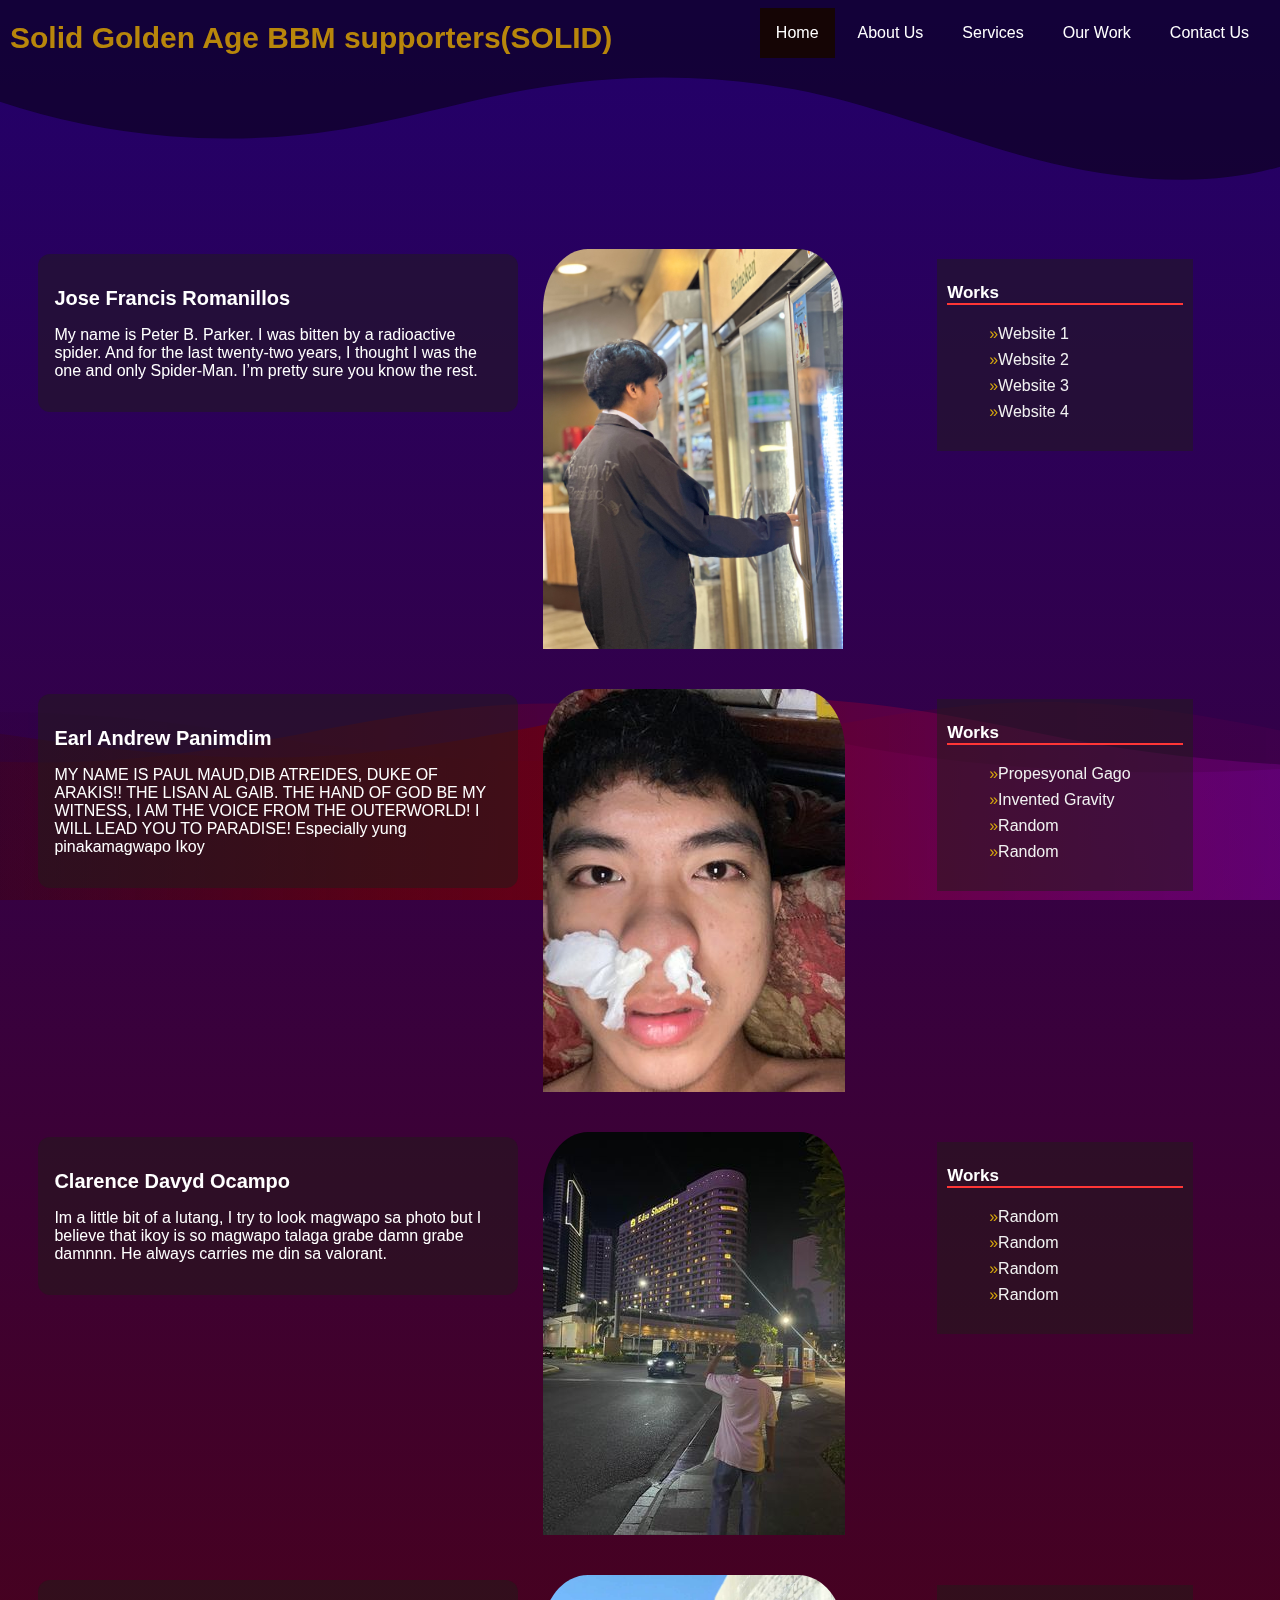
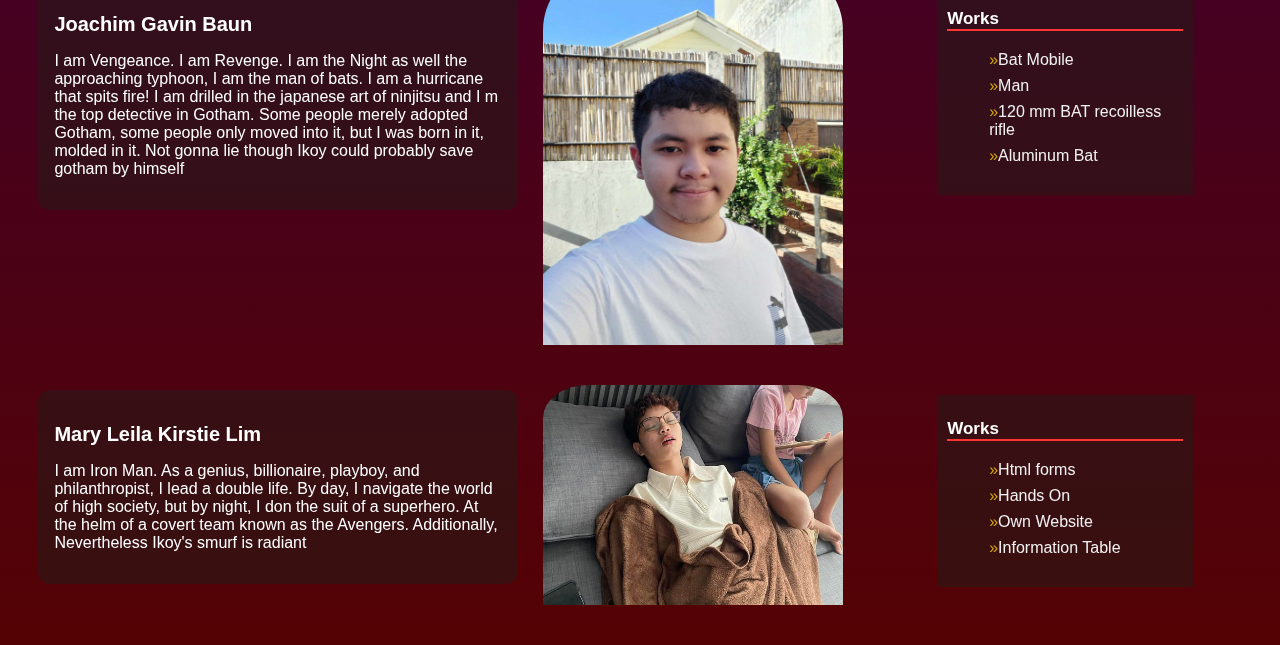
==== index.html @ 6dc8c23c "first commit" ====
<!DOCTYPE html>
<html lang="en">
<head>
    <link rel="stylesheet" href="style.css">
    <meta charset="UTF-8">
    <meta name="viewport" content="width=device-width, initial-scale=1.0">
    <title>Document</title>
</head>
<body>
    <!--Wrapper-->
    <div id="wrapper">
        <!--Start Body-->
        <div id="body">
            <!--Navbar-->
            <section id="nav">
                <h1>Solid Golden Age BBM supporters(SOLID)</h1>
                    <img src="#" alt="">  
                    <ul id="topnav">
                        <li><a class="active">Home</a></li>
                        <li><a href="AboutUs.html" class="">About Us</a></li>
                        <li><a href="#" class="">Services</a></li>
                        <li><a href="#" class="">Our Work</a></li>
                        <li><a href="Contact.html">Contact Us</a></li>
                    </ul> 
            </section>
            <!--SVG Wave LETS GOOO-->
            <div class="wave">
                <svg data-name="Layer 1" xmlns="http://www.w3.org/2000/svg" viewBox="0 0 1200 120" preserveAspectRatio="none">
                    <path d="M321.39,56.44c58-10.79,114.16-30.13,172-41.86,82.39-16.72,168.19-17.73,250.45-.39C823.78,31,906.67,72,985.66,92.83c70.05,18.48,146.53,26.09,214.34,3V0H0V27.35A600.21,600.21,0,0,0,321.39,56.44Z" class="shape-fill"></path>
                </svg>
            </div>
            <!--Main Content-->
            <div id="maincontent">
                <!--Person 1-->
                <div class="parts">
                    <div class="text">
                        <h2>Jose Francis Romanillos</h2>
                        <p> My name is Peter B. Parker. I was bitten by a radioactive spider. And for the last twenty-two years, I thought I was the one and only Spider-Man. I’m pretty sure you know the rest. </p>
                    </div>
                    <div class="imagebackdrop">
                        <a href="https://www.urbandictionary.com/define.php?term=Francis" target="_blank"><img src="image/IMG_4352.jpg" alt="" class="download1"></a>
                        <div class="overlay">Jose Francis M. Romanillos</div>
                    </div>
                    <div class="sidebar-right">
                        <div class="sidebar-list">
                            <h2>Works</h2>
                            <ul class="lists">
                                <li><a href="https://www.youtube.com/watch?v=yoS74R-qKIY&ab_channel=NowCentric" target="_blank">Website 1 </a></li>
                                <li><a href="https://www.youtube.com/watch?v=yoS74R-qKIY&ab_channel=NowCentric" target="_blank">Website 2</a></li>
                                <li><a href="https://www.youtube.com/watch?v=yoS74R-qKIY&ab_channel=NowCentric" target="_blank">Website 3</a></li>
                                <li><a href="https://www.youtube.com/watch?v=yoS74R-qKIY&ab_channel=NowCentric" target="_blank">Website 4</a></li>
                            </ul>
                        </div>
                    </div>
                </div>
                <!--Person 2-->
                <div class="parts">
                    <div class="text">
                        <h2>Earl Andrew Panimdim</h2>
                        <p> MY NAME IS PAUL MAUD,DIB ATREIDES, DUKE OF ARAKIS!! THE LISAN AL GAIB. THE HAND OF GOD BE MY WITNESS, I AM THE VOICE FROM THE OUTERWORLD! I WILL LEAD YOU TO PARADISE! Especially yung pinakamagwapo Ikoy</p>
                    </div>
                    <div class="imagebackdrop">
                        <a href="https://www.urbandictionary.com/define.php?term=andrew" target="_blank"><img src="image/Andrew.jpg" alt="" class="download"></a>
                        <div class="overlay">Ikoy Fan 1</div>
                    </div>
                    <div class="sidebar-right">
                        <div class="sidebar-list">
                            <h2>Works</h2>
                            <ul class="lists">
                                <li><a href="https://www.google.com/url?sa=t&rct=j&q=&esrc=s&source=web&cd=&cad=rja&uact=8&ved=2ahUKEwjhjPGt_feFAxXyUGwGHQqIAHwQtwJ6BAgQEAI&url=https%3A%2F%2Fwww.youtube.com%2Fwatch%3Fv%3DQvksfUVKRHE&usg=AOvVaw0j2cR_qpwaIp2Z7xl_Vypz&opi=89978449" target="_blank">Propesyonal Gago</a></li>
                                <li><a href="https://www.bbc.co.uk/teach/isaac-newton-the-man-who-discovered-gravity/zh8792p#:~:text=Isaac%20Newton%20changed%20the%20way,able%20to%20understand%20God's%20creation." target="_blank">Invented Gravity</a></li>
                                <li><a href="#">Random</a></li>
                                <li><a href="#">Random</a></li>
                            </ul>
                        </div>
                    </div>
                </div>
                <!--Person 3-->
                <div class="parts">
                    <div class="text">
                        <h2>Clarence Davyd Ocampo</h2>
                        <p>Im a little bit of a lutang, I try to look magwapo sa photo but I believe that ikoy is so magwapo talaga grabe damn grabe damnnn. He always carries me din sa valorant.</p>
                    </div>
                    <div class="imagebackdrop">
                        <a href="https://www.urbandictionary.com/define.php?term=Clarence" target="_blank"><img src="image/Clarence.jpg" alt="" class="download"></a>
                        <div class="overlay">Ikoy Fan 2</div>
                    </div>
                    <div class="sidebar-right">
                        <div class="sidebar-list">
                            <h2>Works</h2>
                            <ul class="lists">
                                <li><a href="#">Random</a></li>
                                <li><a href="#">Random</a></li>
                                <li><a href="#">Random</a></li>
                                <li><a href="#">Random</a></li>
                            </ul>
                        </div>
                    </div>
                </div>
                <!--Person 4-->
                <div class="parts">
                    <div class="text">
                        <h2>Joachim Gavin Baun</h2>
                        <p>I am Vengeance. <a href="https://en.wikipedia.org/wiki/HMS_Revenge_(06)" target="_blank">I am Revenge</a>. I am the Night as well the approaching typhoon, I am the man of bats. I am a hurricane that spits fire! I am drilled in the japanese art of ninjitsu and I m the top detective in Gotham. Some people merely adopted Gotham, some people only moved into it, but I was born in it, molded in it. Not gonna lie though Ikoy could probably save gotham by himself</p>
                    </div>
                    <div class="imagebackdrop">
                        <a href="https://www.urbandictionary.com/define.php?term=Joachim" target="_blank"><img src="image/Joachim.jpg" alt="" id="download4"></a>
                        <div class="overlay">Ikoy fan 3</div>
                    </div>
                    <div class="sidebar-right">
                        <div class="sidebar-list">
                            <h2>Works</h2>
                            <ul class="lists">
                                <li><a href="https://en.wikipedia.org/wiki/Batmobile" target="_blank">Bat Mobile</a></li>
                                <li><a href="https://www.reddit.com/r/BatmanArkham/comments/1bm6lzw/just_played_the_arkham_games_for_the_first_time/" target="_blank">Man</a></li>
                                <li><a href="https://en.wikipedia.org/wiki/120_mm_BAT_recoilless_rifle" target="_blank">120 mm BAT recoilless rifle</a></li>
                                <li><a href="https://en.wikipedia.org/wiki/Aluminum_bat" target="_blank">Aluminum Bat</a></li>
                            </ul>
                        </div>
                    </div>
                </div>
                <!--Person 5-->
                <div class="parts">
                    <div class="text">
                        <h2>Mary Leila Kirstie Lim</h2>
                        <p>I am Iron Man. As a genius, billionaire, playboy, and philanthropist, I lead a double life. By day, I navigate the world of high society, but by night, I don the suit of a superhero. At the helm of a covert team known as the Avengers. Additionally, Nevertheless Ikoy's smurf is radiant </p>
                    </div>
                    <div class="imagebackdrop">
                        <a href="https://www.urbandictionary.com/define.php?term=Lei" target="_blank"><img src="image/Lei.jpg" alt="" id="download5"></a>
                        <div class="overlay">Ikoy fan 4</div>
                    </div>
                    <div class="sidebar-right">
                        <div class="sidebar-list">
                            <h2>Works</h2>
                            <ul class="lists">
                                <li><a href="https://github.com/azvrack/schoolworks/commit/38e689fd13f128460b65f79fcd11cf441622a3ab" target="_blank">Html forms</a></li>
                                <li><a href="https://github.com/azvrack/schoolworks/tree/main/Hands%20on%20%233/Lim%2C%20Mary%20Leila%20Kirstie%20E" target="_blank">Hands On</a></li>
                                <li><a href="https://github.com/azvrack/schoolworks/tree/main/My%20Own%20Website" target="_blank">Own Website</a></li>
                                <li><a href="https://github.com/azvrack/schoolworks/tree/main/Student%20Information%20Table" target="_blank">Information Table</a></li>
                            </ul>
                        </div>
                    </div>
                </div>
            </div>
        </div>
        <!--Fixed Wave at the bottom of the screen-->
        <svg version="1.1" xmlns="http://www.w3.org/2000/svg" xmlns:xlink="http://www.w3.org/1999/xlink" x="0px" y="0px" width="100%" height="100%" viewBox="0 0 1600 900" preserveAspectRatio="xMidYMax slice" id="wave-bottom">
            <defs>
                <linearGradient id="bg">
                    <stop offset="0%" style="stop-color:rgba(0, 8, 36, 0.06)"></stop>
                    <stop offset="50%" style="stop-color:rgba(123, 0, 0, 0.6)"></stop>
                    <stop offset="100%" style="stop-color:rgba(140, 0, 255, 0.2)"></stop>
                </linearGradient>
            <path id="wave" fill="url(#bg)" d="M-363.852,502.589c0,0,236.988-41.997,505.475,0
            s371.981,38.998,575.971,0s293.985-39.278,505.474,5.859s493.475,48.368,716.963-4.995v560.106H-363.852V502.589z" />
            </defs>
            <g>
                <use xlink:href='#wave' opacity=".3">
                <animateTransform
                attributeName="transform"
                attributeType="XML"
                type="translate"
                dur="10s"
                calcMode="spline"
                values="270 230; -334 180; 270 230"
                keyTimes="0; .5; 1"
                keySplines="0.42, 0, 0.58, 1.0;0.42, 0, 0.58, 1.0"
                repeatCount="indefinite" />
                </use>
                <use xlink:href='#wave' opacity=".6">
                    <animateTransform
                    attributeName="transform"
                    attributeType="XML"
                    type="translate"
                    dur="8s"
                    calcMode="spline"
                    values="-270 230;243 220;-270 230"
                    keyTimes="0; .6; 1"
                    keySplines="0.42, 0, 0.58, 1.0;0.42, 0, 0.58, 1.0"
                    repeatCount="indefinite" />
                </use>
                <use xlink:href='#wave' opacty=".9">
                    <animateTransform
                    attributeName="transform"
                    attributeType="XML"
                    type="translate"
                    dur="6s"
                    calcMode="spline"
                    values="0 230;-140 200;0 230"
                    keyTimes="0; .4; 1"
                    keySplines="0.42, 0, 0.58, 1.0;0.42, 0, 0.58, 1.0"
                    repeatCount="indefinite" />
                </use>
            </g>
        </svg>
    </div>
</body>
</html>
---- style.css ----
body {
    margin: 0px;
    padding: 0px;
    background-image: linear-gradient(rgb(34, 0, 107), rgb(84, 2, 4));
    background-repeat: no-repeat;
    background-size: cover; 
    color: white;
    font-family: 'Segoe UI', Tahoma, Geneva, Verdana, sans-serif;
}

#nav {
    position: relative;
    display: flex;
    flex-direction: column;
    align-items: flex-end;
    background-color: rgba(4, 2, 8, 0.5);
    width: 100%;
}

#nav h1 {
    position: absolute;
    align-self: flex-start;
    margin-left: 10px;
    bottom: 1px;
    font-family: 'Trebuchet MS', 'Lucida Sans Unicode', 'Lucida Grande', 'Lucida Sans', Arial, sans-serif;
    font-size: 30px;
    color: darkgoldenrod;
}

#topnav {
    height: 60px;
}

ul#topnav {
    list-style: none;
    margin: 0;
    padding: 8px;
    display: table;
}


ul#topnav li{
    display: table-cell;
}

ul#topnav li a {
    display: block;
    color: white;
    text-align: right;
    padding: 16px;
    text-decoration: none;
    margin-right: 7px;
}

ul#topnav li a.active,
ul#topnav li a.active:hover {
    background: #150505;
    color: white;
}
ul#topnav li a:hover {
    background: #150505;
    color: white;
}

.wave {
    position: relative;
    top: 0;
    left: 0;
    width: 100%;
    overflow: hidden;
    line-height: 0;
}

.wave svg {
    position: relative;
    display: block;
    width: calc(100% + 1.3px);
    height: 113px;
}

.wave .shape-fill {
    fill: rgba(4, 2, 8);
    opacity: 0.5;
}

.sidebar-right {
    position: relative;
    float: right;
    width: 20%;
    height: 100%;
    margin-right: 6%;
    padding: 10px;
}

.sidebar-list {
    background-color: rgba(31, 28, 24, 0.5);   
    padding: 10px;
    height: 20%;
}

.sidebar-list h2 {
    font-size: 17px;
    border-bottom: 2px solid rgb(255, 54, 54);
}

.sidebar-list ul {
    list-style-type: none;
}

.sidebar-list ul li a {
    background-color: inherit;
    color: #f1f1f1;
    text-decoration: none;
    padding: 4px 2px;
    display: block;
}

.sidebar-list ul li a:hover {
    background: #150505;
}


.sidebar-list ul li a::before {
    content: "\00BB";
    color: rgb(212, 166, 13);
}

#maincontent {
    margin-top: 60px;
}

.text {
    float: left;
    text-align: left;
    width: 35%;
    height: 30%;
    margin-left: 3%;
    margin-top: 5px;
    background: rgba(31, 28, 24, 0.5);
    padding: 16px;
    border-radius: 12px;
    margin-bottom: 20px;
}

.text h2 {
  font-size: 20px;
}

.download1 {
    width: 300px;
    display: block;
    height: 400px;
    margin-bottom: 20px;
    border-radius: 15% 15% 0 0;
}

.download {
    width: auto;
    display: block;
    height: auto;
    margin-bottom: 20px;
    border-radius: 15% 15% 0 0;
}

#download4 {
    width: 300px;
    display: block;
    height: 370px;
    margin-bottom: 20px;
    border-radius: 15% 15% 0 0;
}

#download5 {
    width: 300px;
    display: block;
    height: 220px;
    margin-bottom: 20px;
    border-radius: 15% 15% 0 0;
}

.imagebackdrop { 
    position: relative;
    float: left;
    text-align: left;
    width: auto;
    margin-left: 25px;
    height: 50%;
    margin-bottom: 20px;
}

.overlay {
    position: absolute; 
    bottom: 0; 
    background: rgb(0, 0, 0);
    background: rgba(0, 0, 0, 0.5); 
    color: #f1f1f1; 
    width: 87%;
    transition: .5s ease;
    opacity:0;
    color: white;
    font-size: 15px;
    padding: 20px;
    text-align: left;
    margin-bottom: 20px;
}

.imagebackdrop:hover .overlay {
    opacity: 1;
}

a {
    text-decoration: none;
    color: inherit;
}

#wave-bottom {
    position: fixed;
    bottom: 0;
    width: 100%;
    height: 100%;
    width: 100%;
    height: 100%;
    box-sizing: border-box;
    display: block;
    z-index: -2;
}
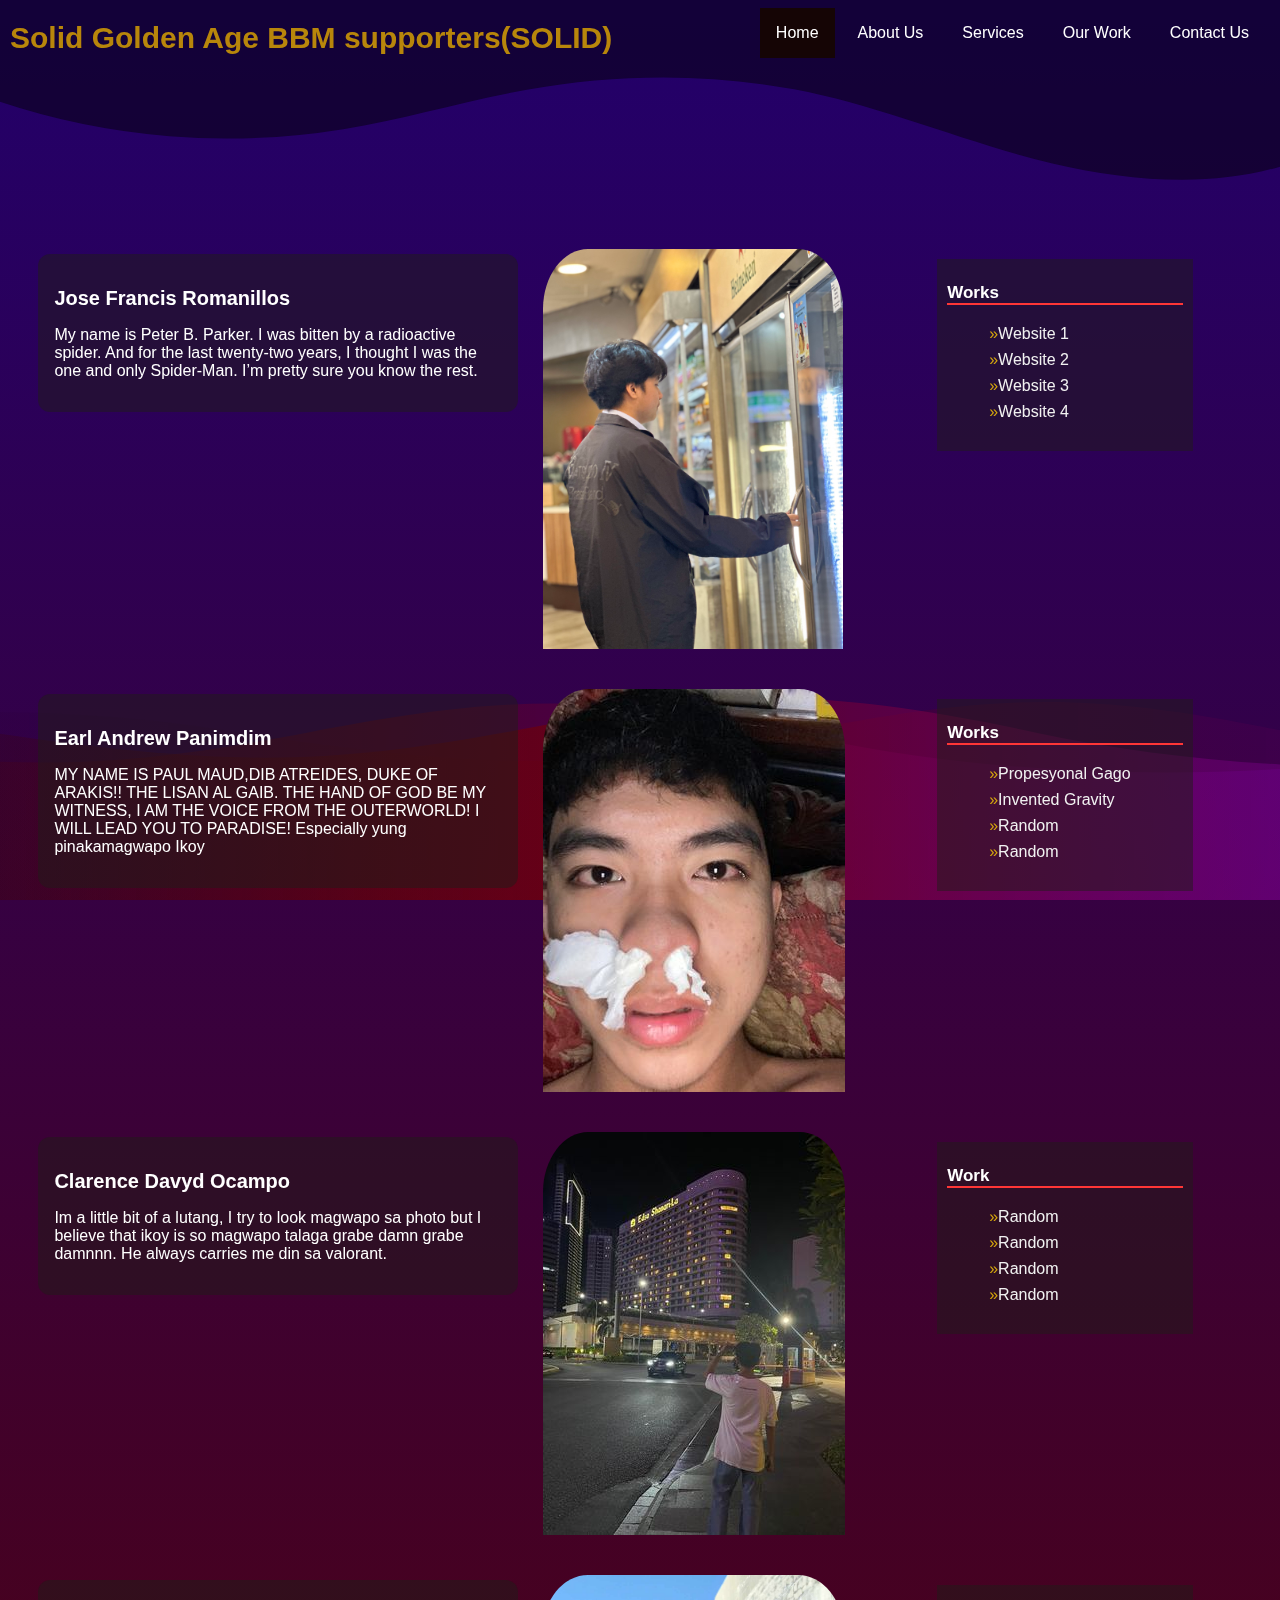
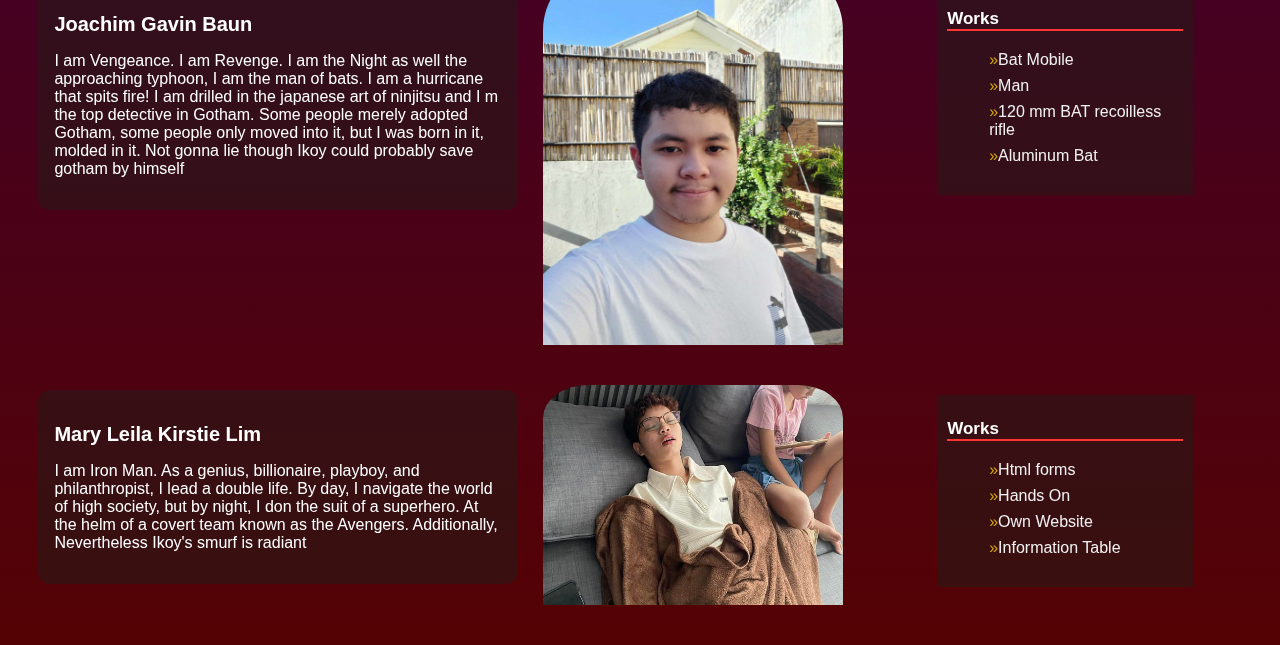
==== commit ea640613: "fixing git" ====
--- a/index.html
+++ b/index.html
@@ -87,7 +87,7 @@
                     </div>
                     <div class="sidebar-right">
                         <div class="sidebar-list">
-                            <h2>Works</h2>
+                            <h2>Work</h2>
                             <ul class="lists">
                                 <li><a href="#">Random</a></li>
                                 <li><a href="#">Random</a></li>
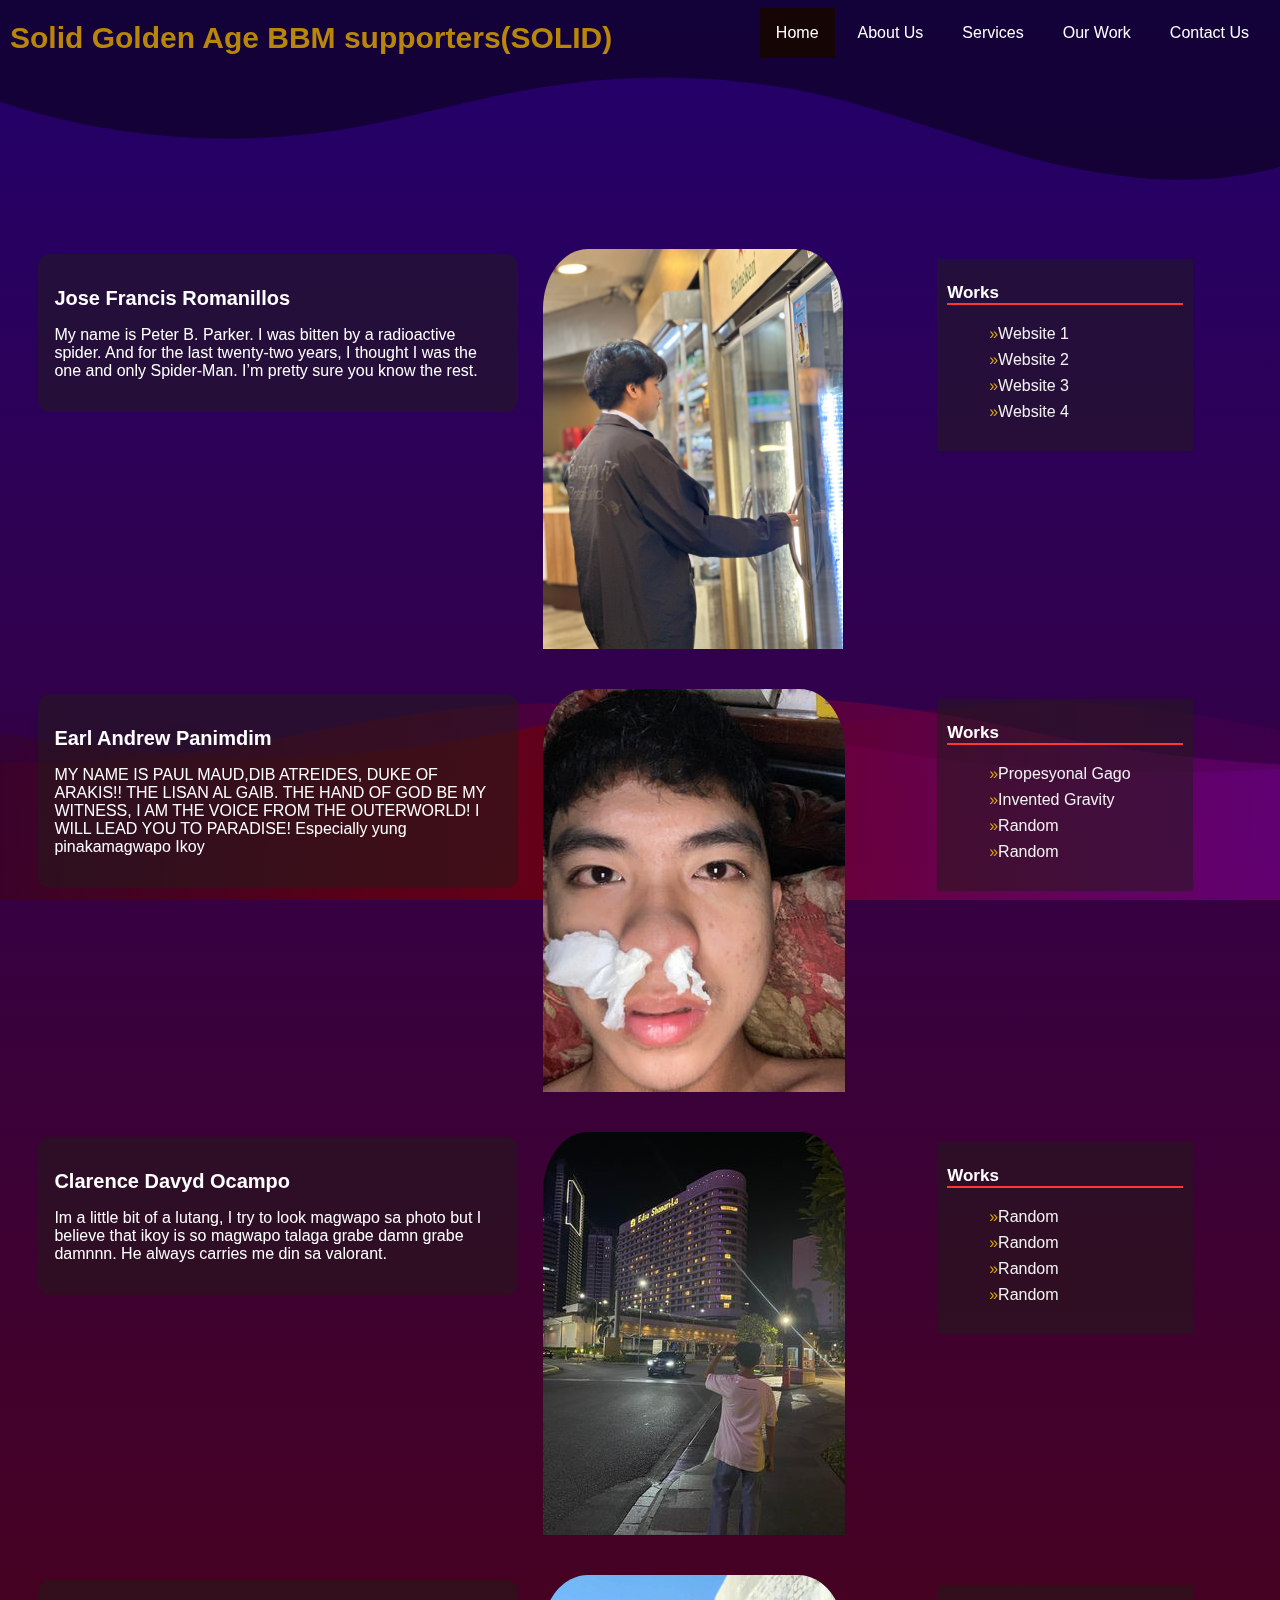
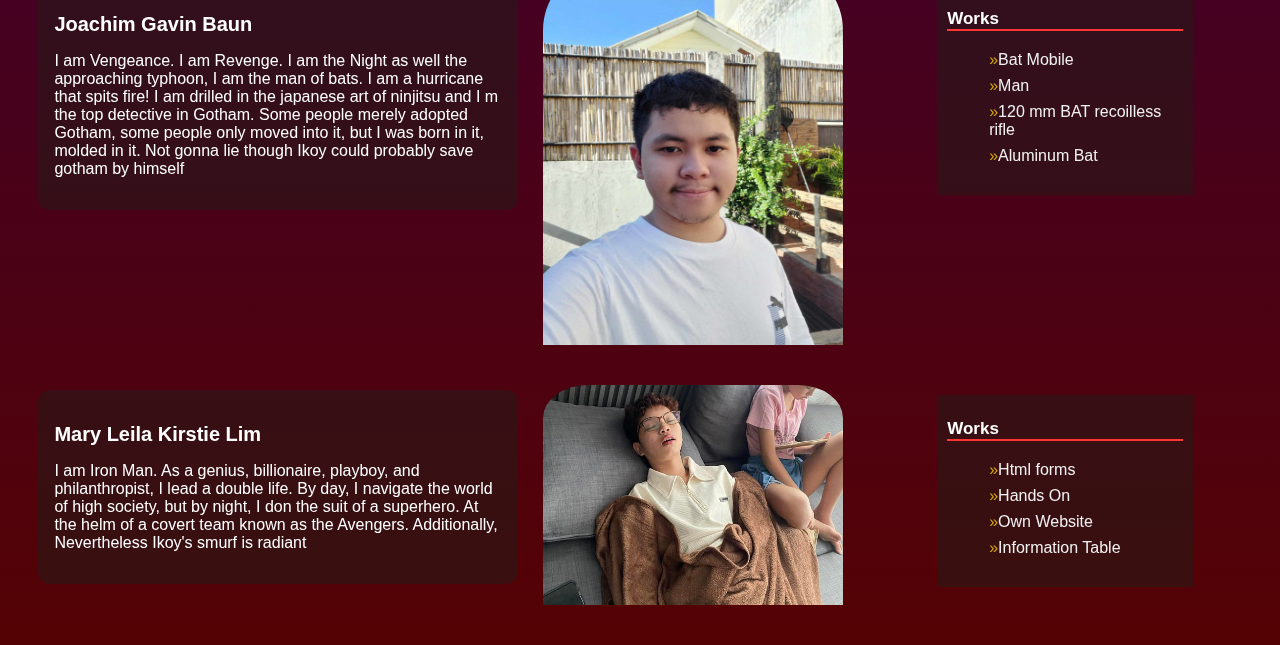
==== commit 35db191f: "fixxxxxx" ====
--- a/index.html
+++ b/index.html
@@ -87,7 +87,7 @@
                     </div>
                     <div class="sidebar-right">
                         <div class="sidebar-list">
-                            <h2>Work</h2>
+                            <h2>Works</h2>
                             <ul class="lists">
                                 <li><a href="#">Random</a></li>
                                 <li><a href="#">Random</a></li>
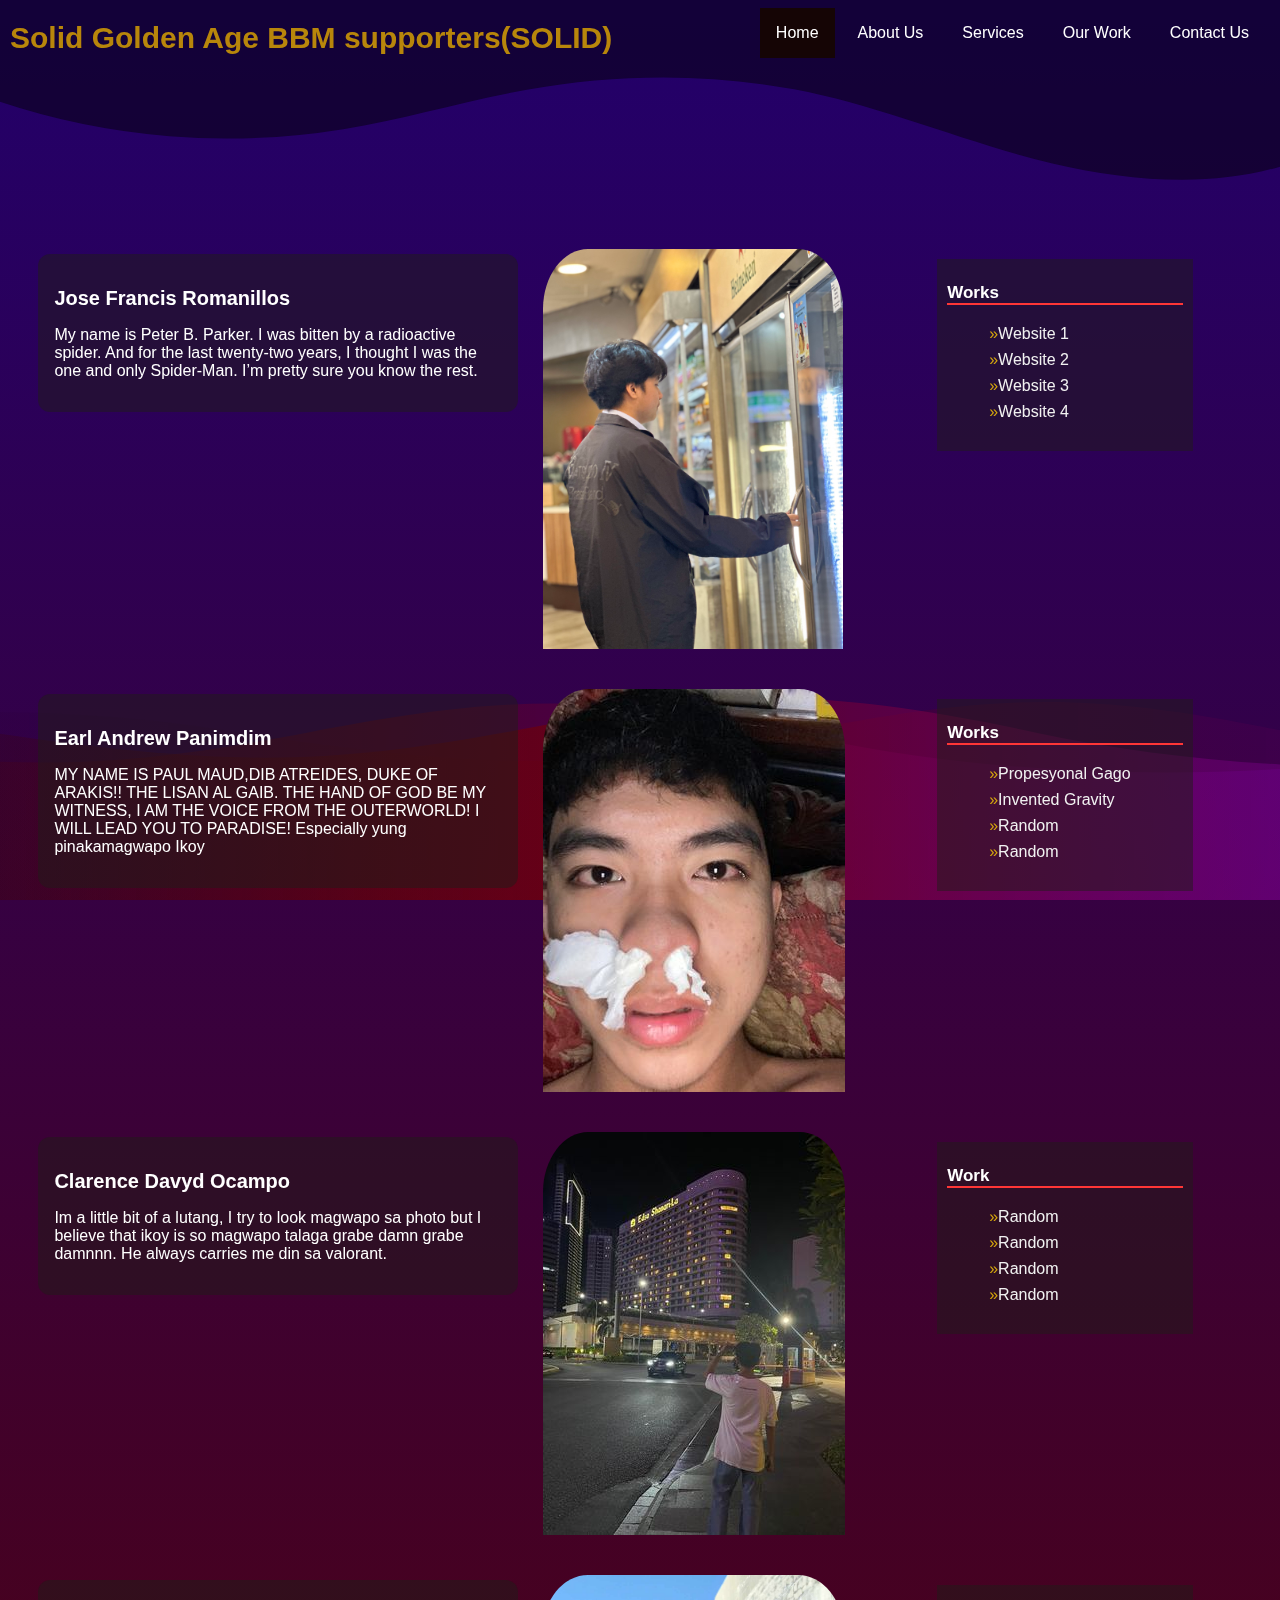
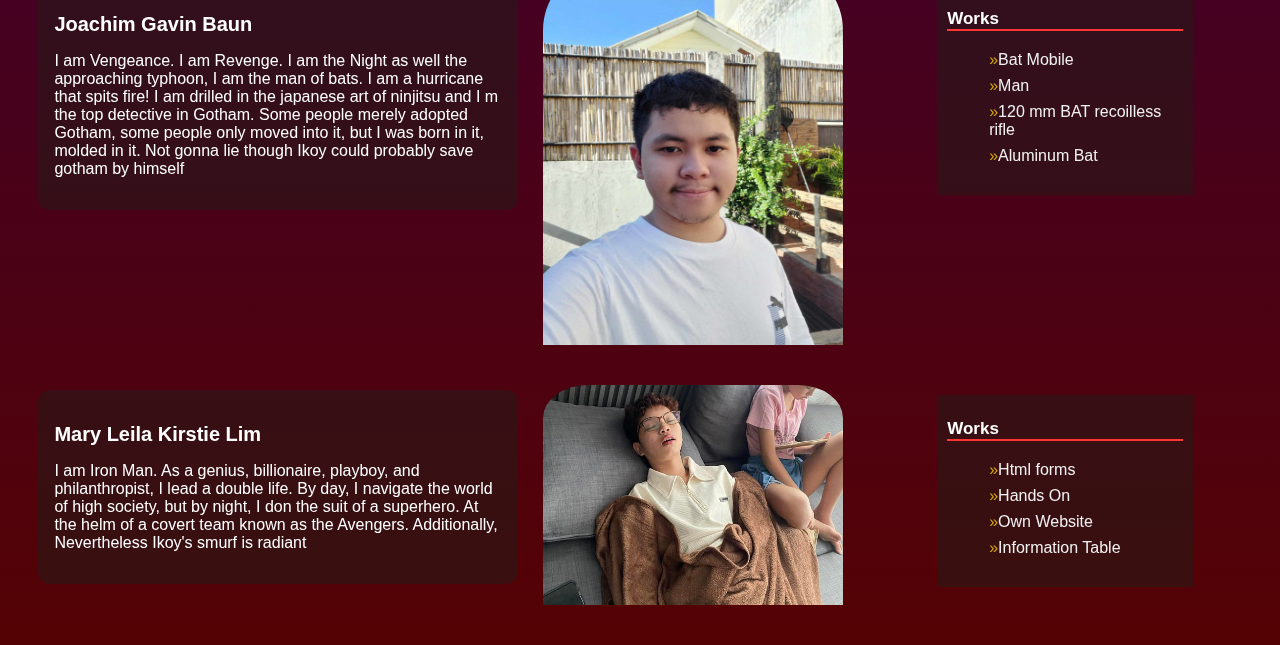
==== commit d2d98263: "this is it" ====
--- a/index.html
+++ b/index.html
@@ -87,7 +87,7 @@
                     </div>
                     <div class="sidebar-right">
                         <div class="sidebar-list">
-                            <h2>Works</h2>
+                            <h2>Work</h2>
                             <ul class="lists">
                                 <li><a href="#">Random</a></li>
                                 <li><a href="#">Random</a></li>
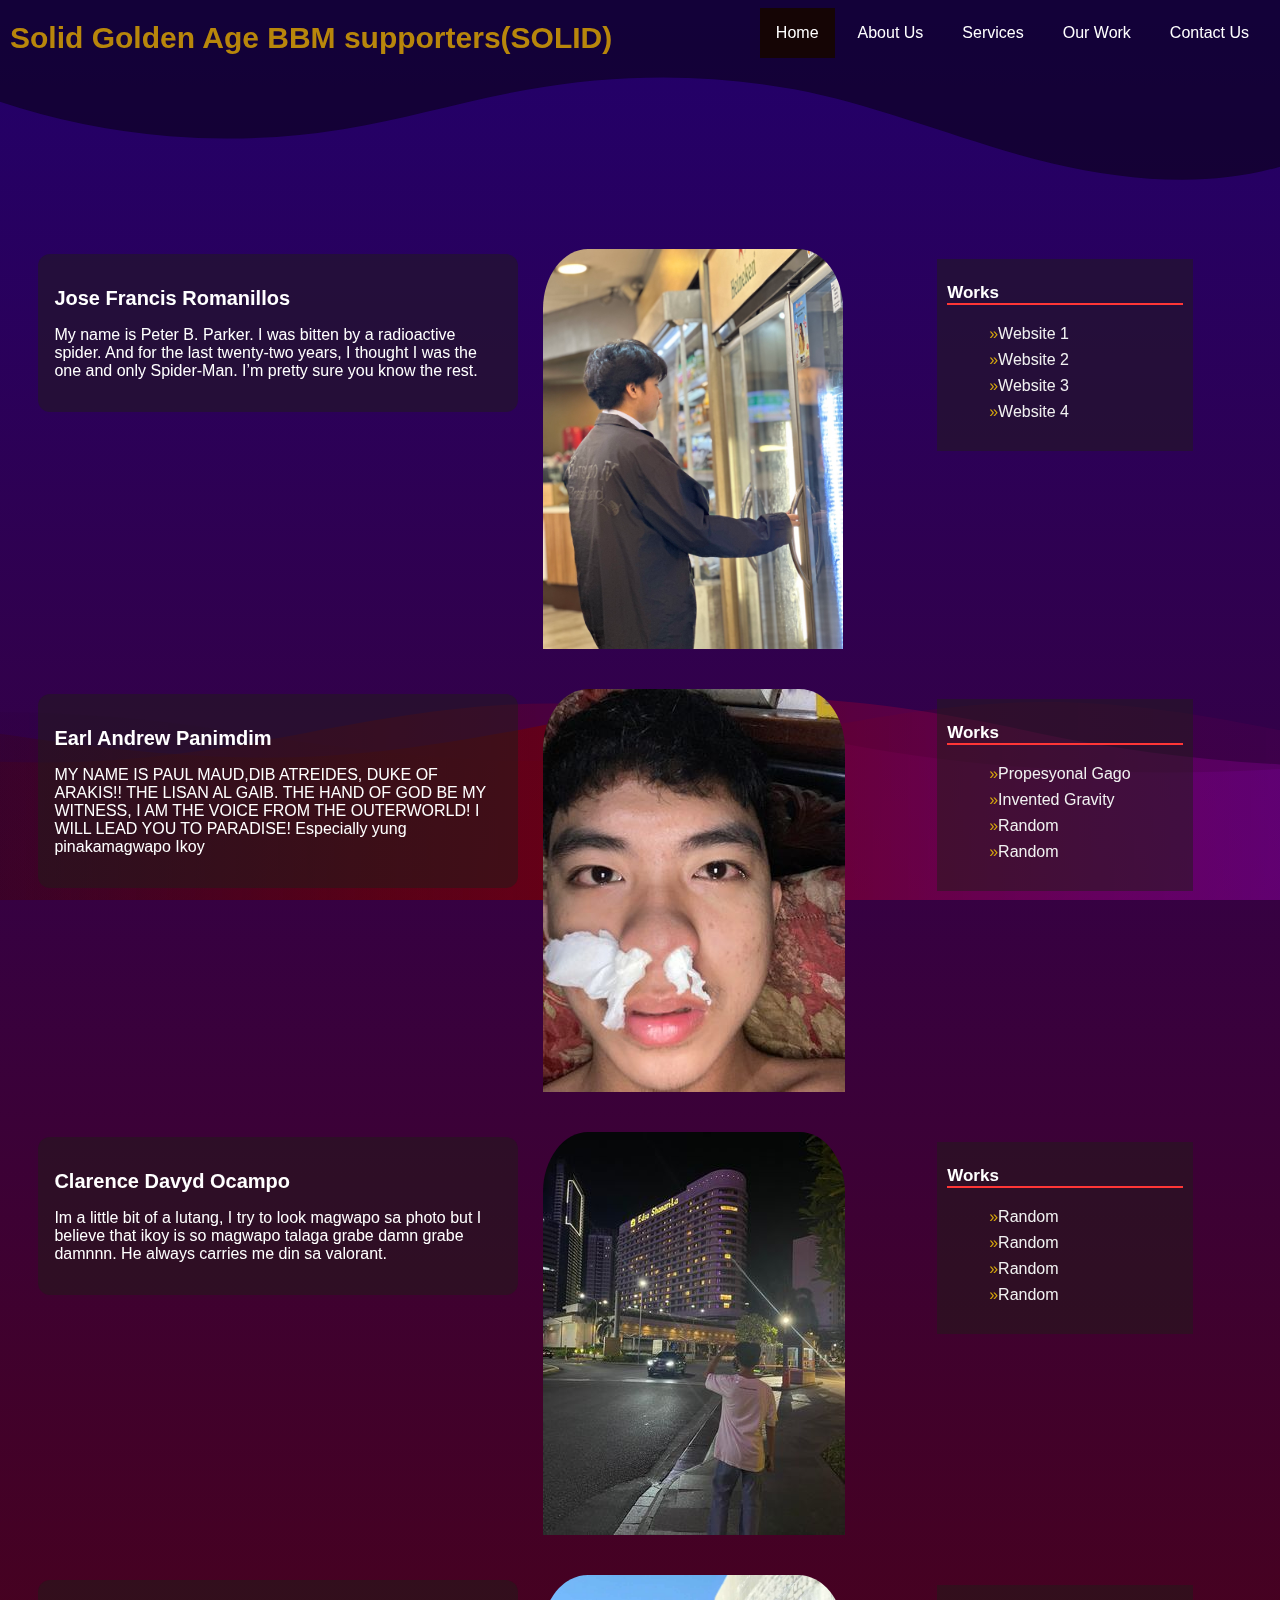
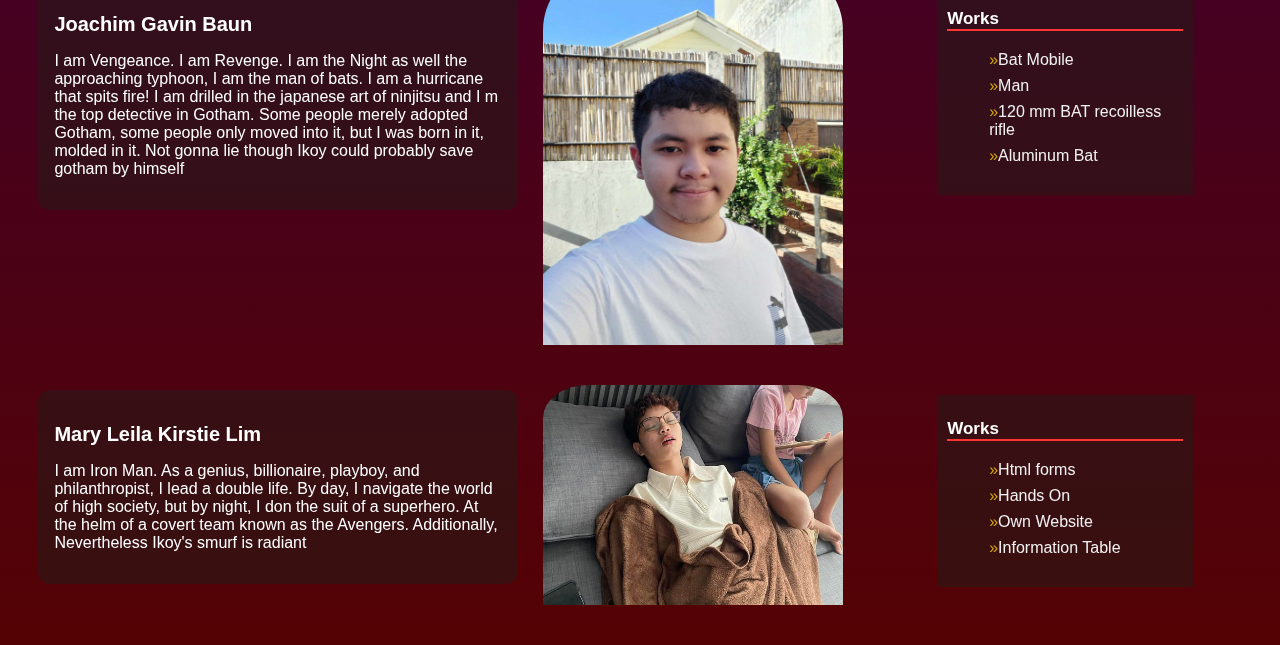
==== commit 6e5698c4: "fixing" ====
--- a/index.html
+++ b/index.html
@@ -87,7 +87,7 @@
                     </div>
                     <div class="sidebar-right">
                         <div class="sidebar-list">
-                            <h2>Work</h2>
+                            <h2>Works</h2>
                             <ul class="lists">
                                 <li><a href="#">Random</a></li>
                                 <li><a href="#">Random</a></li>
